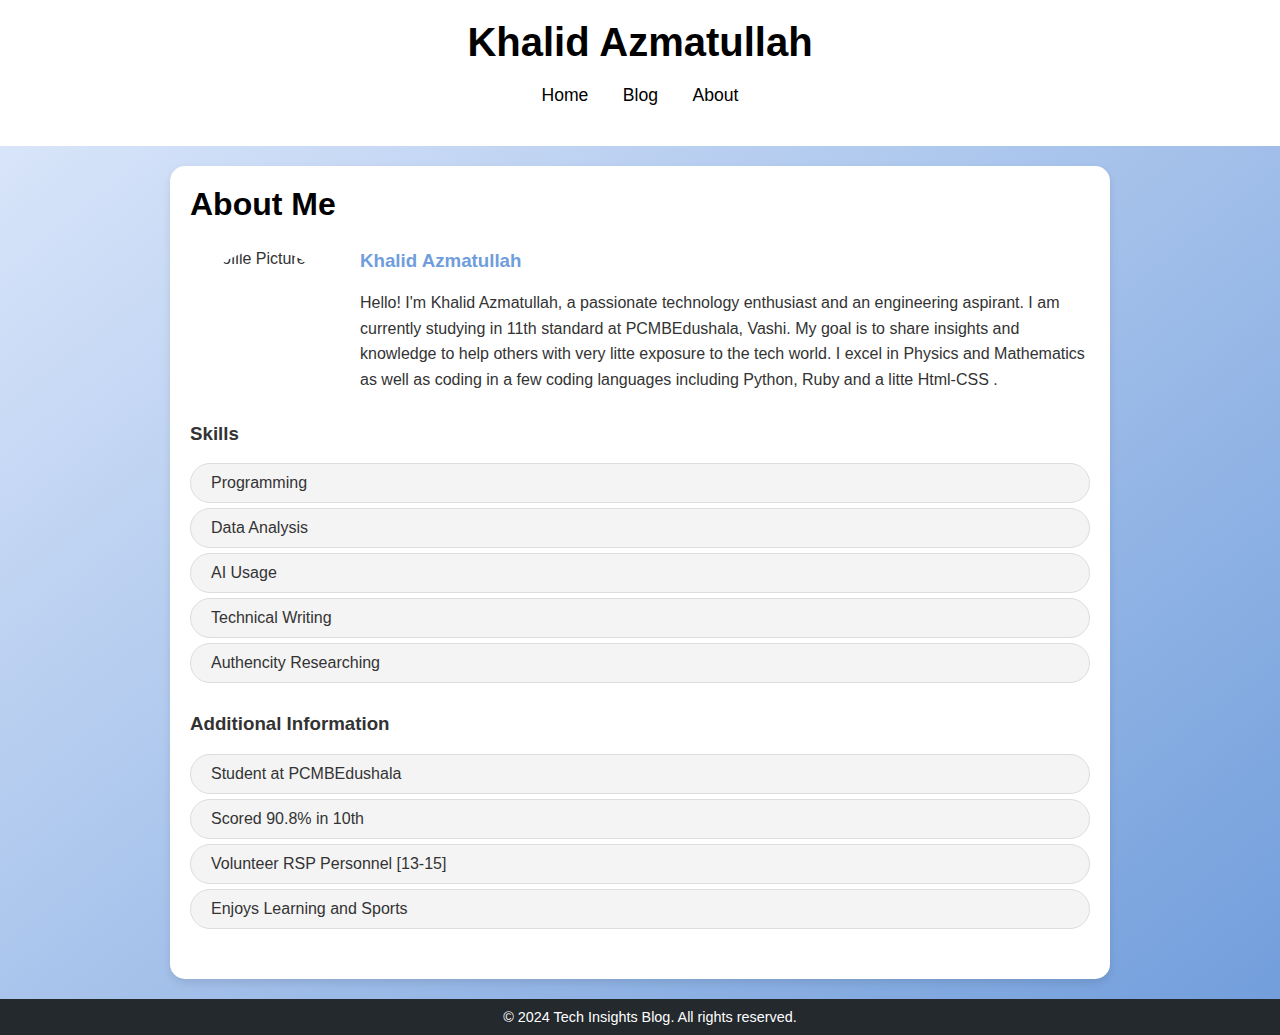
==== about-me.html @ f25691ab "About Me" ====
<!DOCTYPE html>
<html lang="en">
<head>
    <meta charset="UTF-8">
    <meta name="viewport" content="width=device-width, initial-scale=1.0">
    <title>About Me - Tech Insights Blog</title>
    <style>
        /* General Styles */
        body {
            font-family: Arial, sans-serif;
            margin: 0;
            padding: 0;
            color: #333;
            background: linear-gradient(to bottom right, #e0eafc, #709ddb); /* Gradient background */
           display: flex;
            flex-direction: column;
            min-height: 100vh;
        }
        header {
            background: #fff;
            color: #000;
            padding: 20px;
            text-align: center;
        }
        header h1 {
            margin: 0;
            font-size: 2.5em;
        }
        nav {
            margin: 20px 0;
            text-align: center;
        }
        nav a {
            text-decoration: none;
            color: #000;
            margin: 0 15px;
            font-size: 1.1em;
        }
        nav a:hover {
            text-decoration: underline;
        }

        /* Main Content */
        .container {
            width: 90%;
            max-width: 900px;
            margin: 20px auto;
            padding: 20px;
            background: #fff;
            border-radius: 15px;
            box-shadow: 0 4px 8px rgba(0, 0, 0, 0.1);
        }
        h2 {
            color: #000;
            font-size: 2em;
            margin-top: 0;
        }
        .about-me {
            margin-bottom: 30px;
        }
        .about-me img {
            border-radius: 50%;
            width: 150px;
            height: 150px;
            object-fit: cover;
            margin-right: 20px;
            float: left;
        }
        .about-me h3 {
            margin-top: 0;
            color: #709ddb;
        }
        .about-me p {
            font-size: 1em;
            line-height: 1.6;
        }
        .skills, .additional-info {
            margin-bottom: 30px;
        }
        .skills ul, .additional-info ul {
            list-style: none;
            padding: 0;
        }
        .skills li, .additional-info li {
            background: #f4f4f4;
            border: 1px solid #ddd;
            border-radius: 30px;
            margin: 5px 0;
            padding: 10px 20px;
        }

        /* Footer Styles */
        footer {
            background: #24292e;
            color: #fff;
            text-align: center;
            padding: 10px;
            width: 100%;
            position: relative;
        }
        footer p {
            margin: 0;
            font-size: 0.9em;
        }

        /* Responsive Design */
        @media (max-width: 768px) {
            header h1 {
                font-size: 2em;
            }
            .container {
                padding: 15px;
            }
            .about-me img {
                width: 120px;
                height: 120px;
            }
        }
    </style>
</head>
<body>
    <header>
        <h1>Khalid Azmatullah</h1>
        <nav>
            <a href="index.html">Home</a>
            <a href="#">Blog</a>
            <a href="about-me.html">About</a>
        </nav>
    </header>


    <div class="container">
        <h2>About Me</h2>

        <!-- About Me Section -->
        <div class="about-me">
            <img src="Photos\IMG_20240810_234300.jpg" alt="Profile Picture">
            <h3>Khalid Azmatullah</h3>
            <p>Hello! I'm Khalid Azmatullah, a passionate technology enthusiast and an engineering aspirant. I am currently studying in 11th standard at PCMBEdushala, Vashi. My goal is to share insights and knowledge to help others with very litte exposure to the tech world. I excel in Physics and Mathematics as well as coding in a few coding languages including Python, Ruby and a litte Html-CSS
                .</p>
        </div>

        <!-- Skills Section -->
        <div class="skills">
            <h3>Skills</h3>
            <ul>
                <li>Programming</li>
                <li>Data Analysis</li>
                <li>AI Usage</li>
                <li>Technical Writing</li>
                <li>Authencity Researching</li>
            </ul>
        </div>

        <!-- Additional Information Section -->
        <div class="additional-info">
            <h3>Additional Information</h3>
            <ul>
                <li>Student at PCMBEdushala</li>
                <li>Scored 90.8% in 10th</li>
                <li>Volunteer RSP Personnel [13-15]</li>
                <li>Enjoys Learning and Sports</li>
            </ul>
        </div>
    </div>

    <footer>
        <p>&copy; 2024 Tech Insights Blog. All rights reserved.</p>
    </footer>
</body>
</html>
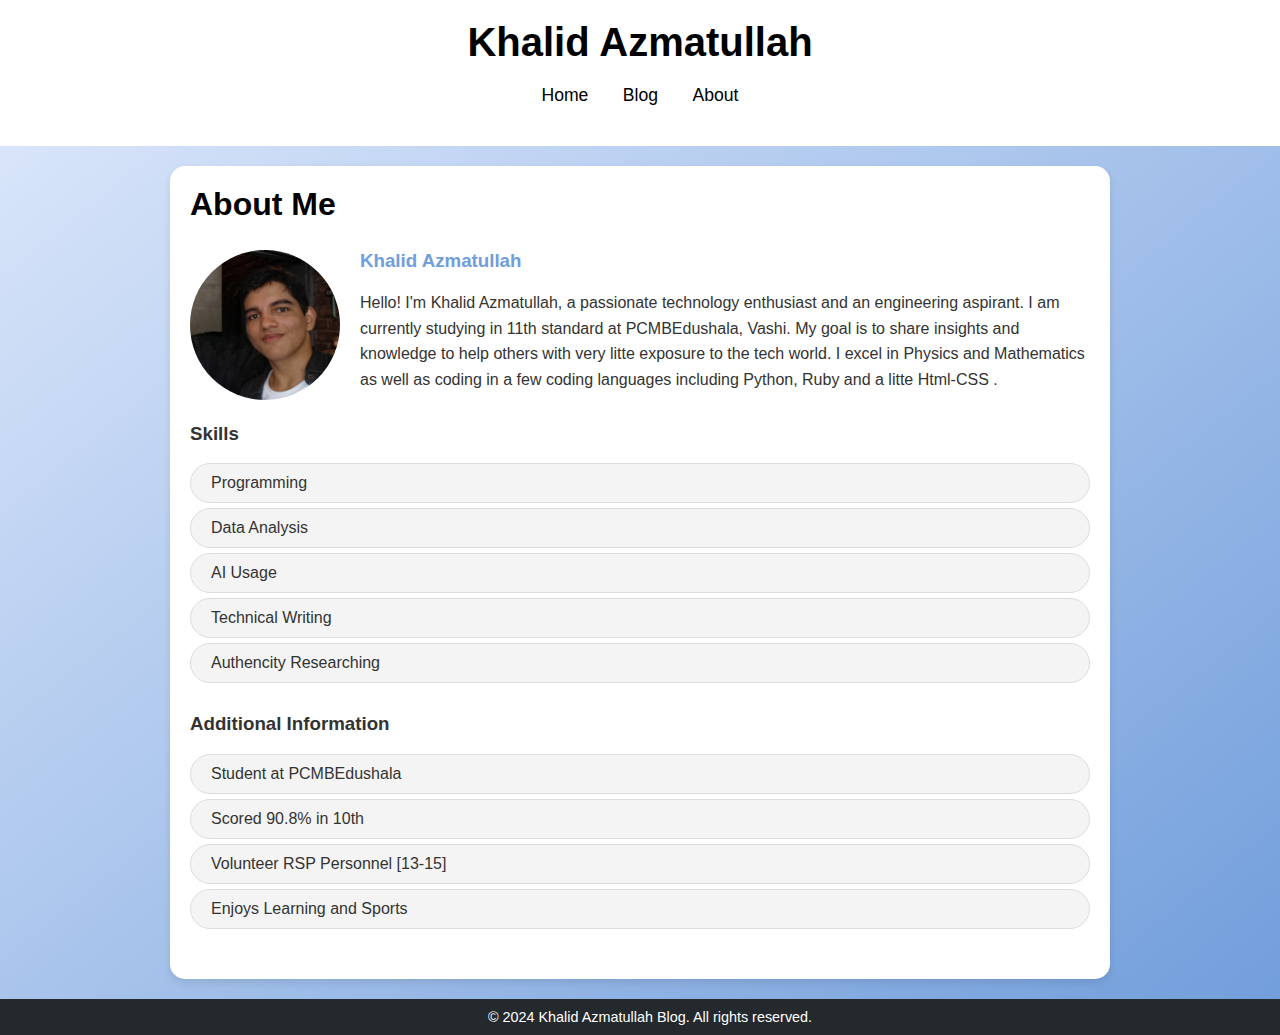
==== commit 25a1c647: "Update about-me.html" ====
--- a/about-me.html
+++ b/about-me.html
@@ -165,7 +165,7 @@
     </div>
 
     <footer>
-        <p>&copy; 2024 Tech Insights Blog. All rights reserved.</p>
+        <p>&copy; 2024 Khalid Azmatullah Blog. All rights reserved.</p>
     </footer>
 </body>
 </html>
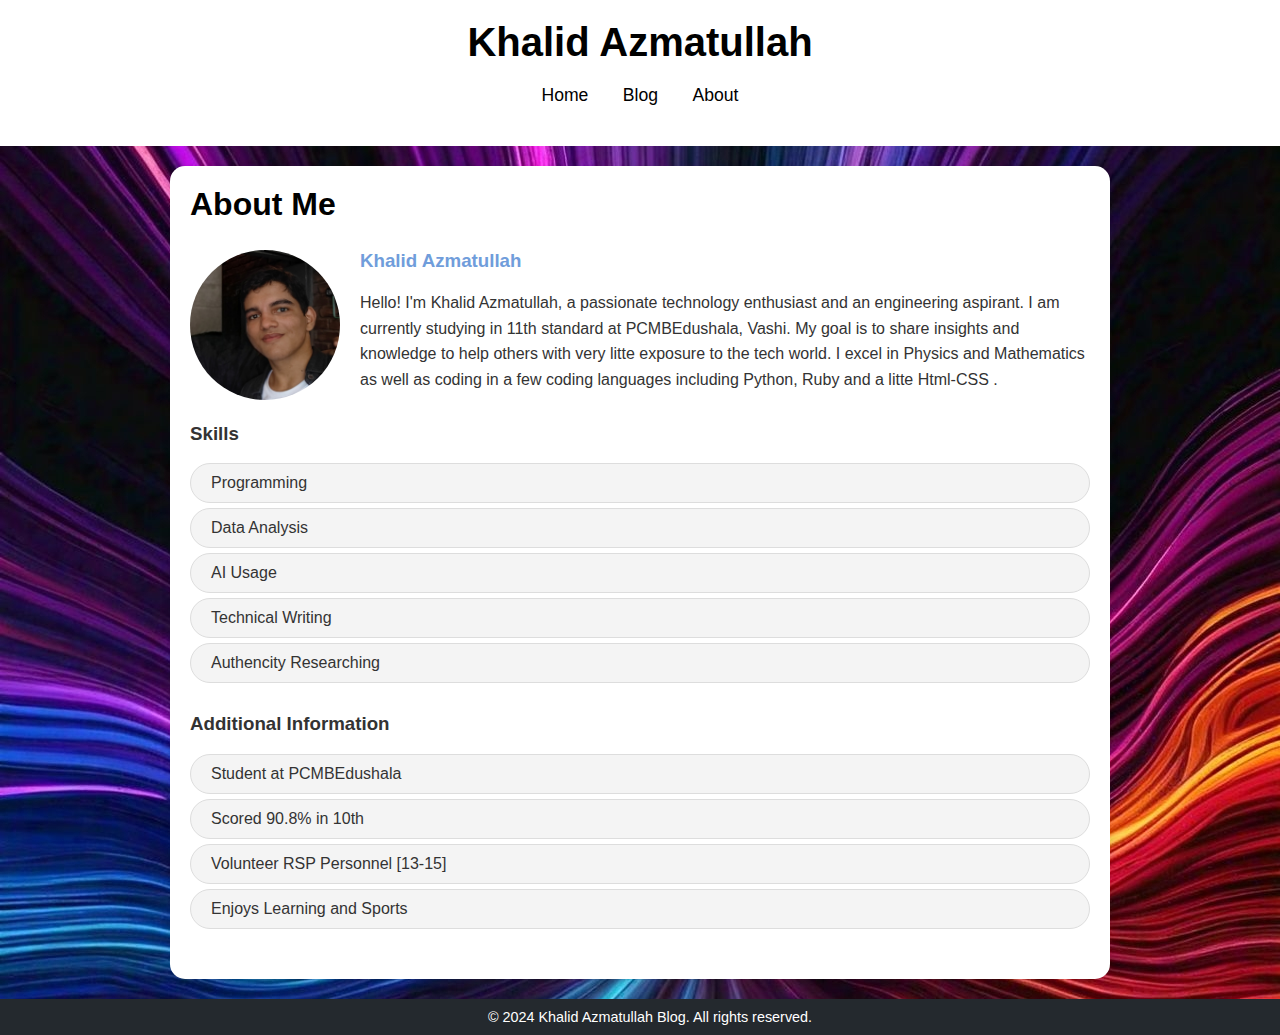
==== commit 8b72eb28: "Update about-me.html" ====
--- a/about-me.html
+++ b/about-me.html
@@ -11,8 +11,8 @@
             margin: 0;
             padding: 0;
             color: #333;
-            background: linear-gradient(to bottom right, #e0eafc, #709ddb); /* Gradient background */
-           display: flex;
+            background-image: url('Photos/IMG_20240811_165755.jpg');
+            display: flex;
             flex-direction: column;
             min-height: 100vh;
         }
